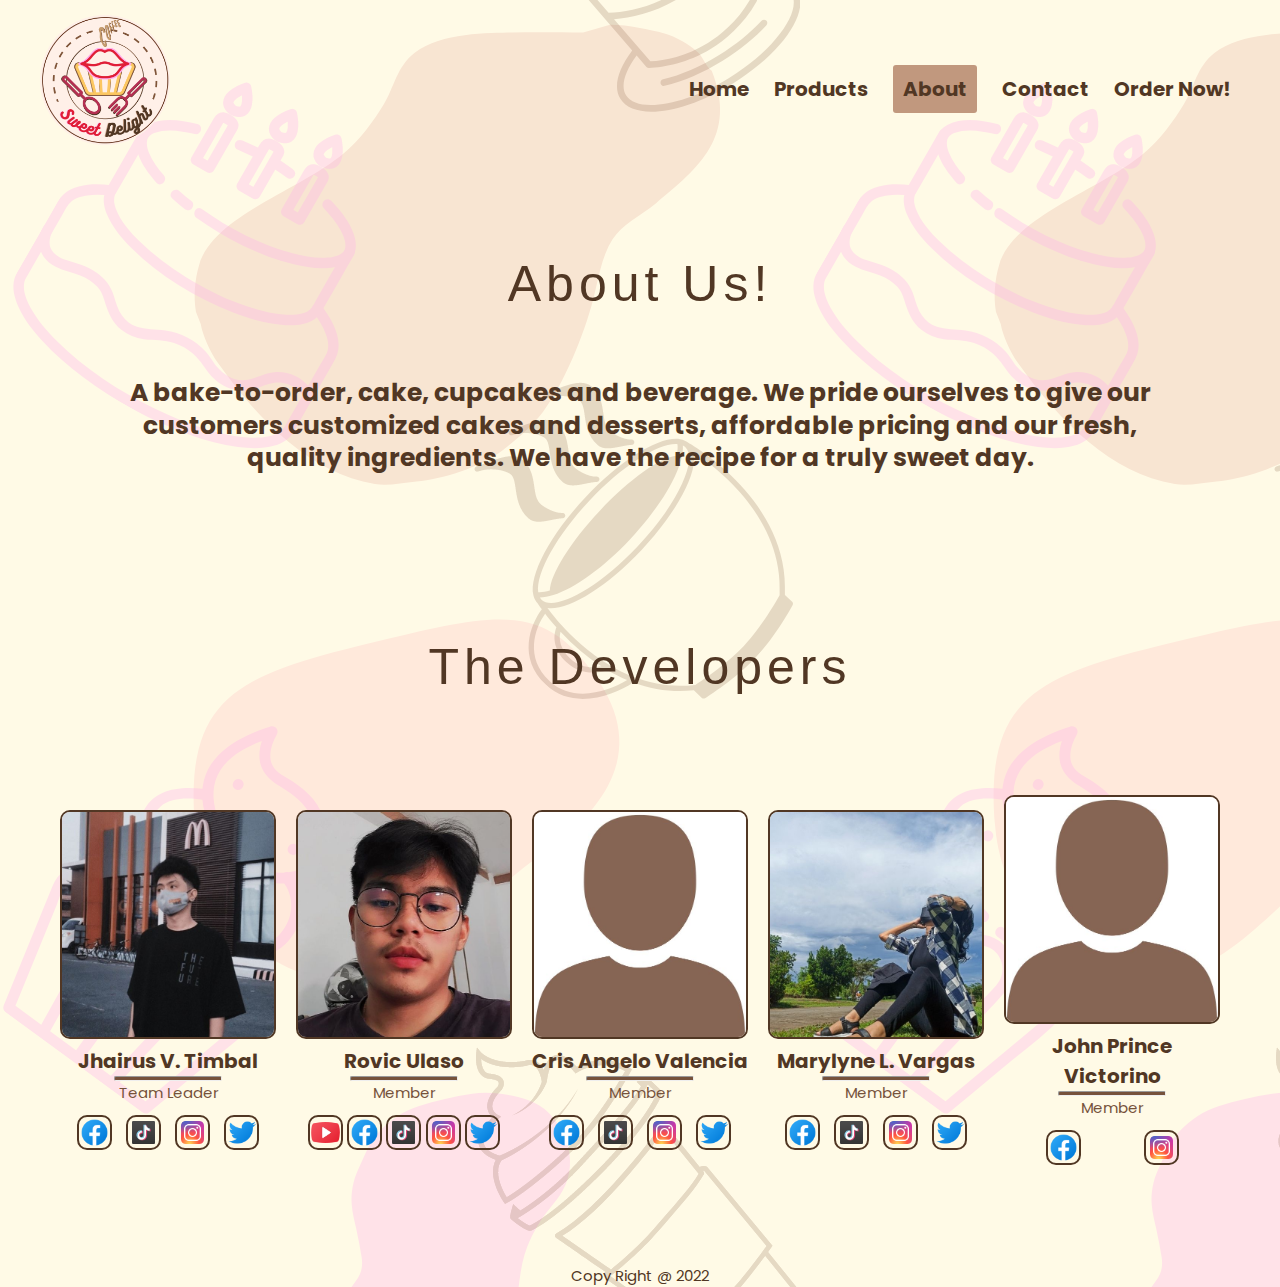
==== About.html @ 5ddcaf9d "Added new files" ====
<!DOCTYPE html>
<html>
<head>
	<meta charset="utf-8">
	<meta name="viewport" content="width=device-width, initial-scale=1">
	<link rel="preconnect" href="https://fonts.googleapis.com">
	<link rel="preconnect" href="https://fonts.gstatic.com" crossorigin>
	<link href="https://fonts.googleapis.com/css2?family=Poppins:wght@600&display=swap" rel="stylesheet">
	<link href="http://fonts.cdnfonts.com/css/bukhari-script" rel="stylesheet">
	<link rel="stylesheet" type="text/css" href="style.css">

<title>About</title>

</head>

<body>

<div class="container">
<div class="navbar">
	<div class="logo">
		<img src="image/2Logo.png" width="130px">
	</div>
	<nav>
	<ul id="MenuItems">
    		<li><a href="Homepage.html">Home</a></li>
    		<li><a href="Products.html">Products</a></li>
    		<li class="active"><a href="About.html">About</a></li>
    		<li><a href="Contacts.html">Contact</a></li>
    		<li><a href="OrderNow.html">Order Now!</a></li>
	</ul>
	</nav>
		<img src="image/1MenuBar.png" class="menu-icon" onclick="menutoggle()">
</div>

<div class="container">
	<div class="col-12">
		<h1>About Us!</h1>
		<p>A bake-to-order, cake, cupcakes and beverage. We pride ourselves to give our customers
		customized cakes and desserts, affordable pricing and our fresh, quality ingredients. We have the recipe for a 
		truly sweet day.</p>
	</div>
</div>






<div class="small-container2">
	<div class="col-12">
		<h1>The Developers</h1>
	</div>
	<div class="row">
		<div class="col-11">
			<img src="profiles/prof (1).jpg"></a>
			 <h4>Jhairus V. Timbal</h4>
			 <hr>
			 <p>Team Leader</p>
			 <ul>
				<li><a href="https://www.facebook.com/jhaaaaaaaaaaaaiiiiiiiiiiiiiiii"><img src="social media logo/FacebookIcon.png"></a></li>
				<li><a href="https://www.tiktok.com/@badjhaiii"><img src="social media logo/TiktokIcon.png"></a></li>
				<li><a href="https://www.instagram.com/badjhaii/"><img src="social media logo/InstagramIcon.png"></a></li>
				<li><a href="https://twitter.com/tmbljhrs"><img src="social media logo/TeitteriCon.png"></a></li>
			</ul>
		</div>

	<div class="col-11">
		<img src="profiles/prof (2).jpg">
		<h4>Rovic Ulaso</h4>
		<hr>
			 <p>Member</p>
			 <ul>
				<li><a href=""><img src="social media logo/YoutubeIcon.png"></a></li>
				<li><a href="https://www.facebook.com/profile.php?id=100008683369124"><img src="social media logo/FacebookIcon.png"></a></li>
				<li><a href=""><img src="social media logo/TiktokIcon.png"></a></li>
				<li><a href=""><img src="social media logo/InstagramIcon.png"></a></li>
				<li><a href=""><img src="social media logo/TeitteriCon.png"></a></li>
			</ul>
	</div>

	<div class="col-11">
		<img src="profiles/prof (3).jpg">
		<h4>Cris Angelo Valencia</h4>
		<hr>
			 <p>Member</p>
			 <ul>
				<li><a href="https://www.facebook.com/ValenciaCrisangelo"><img src="social media logo/FacebookIcon.png"></a></li>
				<li><a href="https://www.tiktok.com/@crisangelovalencia"><img src="social media logo/TiktokIcon.png"></a></li>
				<li><a href="https://www.instagram.com/cris.angelooo/"><img src="social media logo/InstagramIcon.png"></a></li>
				<li><a href="https://twitter.com/Crsnglo16"><img src="social media logo/TeitteriCon.png"></a></li>
			</ul>
	</div>

	<div class="col-11">
		<img src="profiles/prof (4).jpg">
		<h4>Marylyne L. Vargas</h4>
		<hr>
			 <p>Member</p>
			 <ul>
				<li><a href="https://www.facebook.com/marylyne.vargas/"><img src="social media logo/FacebookIcon.png"></a></li>
				<li><a href="https://www.tiktok.com/@mary.meeeeee0"><img src="social media logo/TiktokIcon.png"></a></li>
				<li><a href="https://www.instagram.com/mrylyne_v/"><img src="social media logo/InstagramIcon.png"></a></li>
				<li><a href="https://twitter.com/Mary_Vargasss"><img src="social media logo/TeitteriCon.png"></a></li>
			</ul>
	</div>

	<div class="col-11">
		<img src="profiles/prof (5).jpg">
		<h4>John Prince Victorino</h4>
		<hr>
			 <p>Member</p>
			 <ul>
				<li><a href="https://www.facebook.com/prince.victorino.16"><img src="social media logo/FacebookIcon.png"></a></li>
				<li><a href="https://www.instagram.com/jay_p_v/"><img src="social media logo/InstagramIcon.png"></a></li>
			</ul>
	</div>

</div>

<div class="footers">
	<p><br>Copy Right @ 2022</p>
</div>


<script src="script.js"></script>
</body>
</html>
---- style.css ----
*{
    margin: 0;
    padding: 0;
    box-sizing: border-box;
}
body{
    font-family: 'Poppins', sans-serif;
    color: #513724;
	background: url("image/1Background.png");
}
.navbar{
	display: flex;
	align-items: center;
	padding: 15px;
}
nav{
    flex: 1;
    text-align: right;
}
nav ul{
    display: inline-block;
    list-style-type: none;
    font-size: 20px;
}
nav ul li{
    display: inline-block;
	font-weight: bold;
	padding: 10px;
}
nav ul li:hover{
	background-color: #C1987E;
  	color: #513724;
	padding: 10px;
	border-radius: 3px;
}
nav ul li.active a{
	background-color: #C1987E;
  	color: #513724;
	padding: 10px;
	border-radius: 3px;
}
a{
    text-decoration: none;
    color: #513724;
}
.container{
	max-width: 1300px;
	margin: auto;
	padding-left: 25px;
	padding-right: 25px;
}
.row{
    display: flex;
    align-items: center;
    flex-wrap: wrap;
    justify-content: space-around;
	overflow: hidden;
}
.row-1{
    display: flex;
    align-items: center;
    flex-wrap: wrap;
    justify-content: space-around;
}
.col-2{
    flex-basis: 50%;
    min-width: 300px;
}
.col-2 h1{
    font-size: 70px;
    margin: 25px 0;
	font-family: 'Bukhari Script', sans-serif;
  	letter-spacing: 5px;
	line-height: 1.5;
	font-weight: 200;                                     
}
.col-2 p{
    font-size: 20px;
    line-height: 1.3;
    margin: 25px 0;
	font-weight: bold;
}
.btn{
    display: inline-block;
    background: #513724;
    color: white;
    padding: 8px 30px;
    margin: 30px 0;
    border-radius: 30px;
	transition: background 0.5s;
}
.btn:hover{
	background: #C1987E;
	color: #513724; 
}
.categories{
  	margin: 70px 0;
}
.col-3{
    flex-basis: 30%;
   	min-width: 250px;
   	margin-bottom: 30px;
}
.col-3 img{
   	width: 100%;
	border-radius: 10px;
	border: 2px solid #513724;
}
.small-container2{
	max-width: 1450px;
	margin: auto;
	padding-left: 25px;
	padding-right: 25px;
	overflow: hidden;
}
.col-10{
	flex-basis: 20%;
	padding: 10px;
	min-width: 200px;
	margin-bottom: 50px;
	transition: transform 0.5s;
	cursor: pointer;
	position: relative;
}
.col-10 img{
	width: 100%;
	border-radius: 10px;
	border: 2px solid #513724;
}
.col-10 h4{
    font-size: 19px;
    color: #513724;
}
.col-10 p{
    font-size: 15px;
    color: #828183;
}

/*--------------------------------------------------------------
#homepage hover design
--------------------------------------------------------------*/

.col-10::before,
.col-10::after {
  content: '';
  height: 80%;
  width: 80%;
  position: absolute;
  transition: all .35s ease;
  opacity: 0;
}

.col-10::before {
  content: '';
  right: 0;
  top: 0;
  border-top: 3px solid #C1987E;
  border-right: 3px solid #513724;
  transform: translate(-100%, 50%);
}

.col-10:after {
  content: '';
  left: 0;
  bottom: 0;
  border-bottom: 3px solid #513724;
  border-left: 3px solid #C1987E;
  transform: translate(100%, -50%)
}

.col-10:hover:before,
.col-10:hover:after{
  transform: translate(0,0);
  opacity: 1;
}

.col-10:hover {
  color: #513724;
}
/*--------------------------------------------------------------
#homepage hover design -END
--------------------------------------------------------------*/
.title{
    text-align: center;
    margin: 0 auto 80px;
    position: relative;
    line-height: 60px;
	font-size: 30px;
}
.title::after{
  	content: '';
   	background: red;
   	width: 90px;
   	height: 5px;
   	border-radius: 5px;
   	position: absolute;
   	bottom: 0;
   	left: 50%;
   	transform: translateX(-50%);
}

#myBtn {
  	display: none;
  	position: fixed;
  	bottom: 10px;
  	right: 30px;
  	z-index: 99;
  	font-size: 15px;
  	border: none;
  	outline: none;
  	background-color: transparent;
  	color: #513724;
  	cursor: pointer;
  	padding: 15px;
  	border-radius: 4px;
}
#myBtn:hover {
  	background-color: #C1987E;
}
.footer{
	background: #906f5e;
	color: #FFF0E8;
	font-size: 14px;
	padding: 10px 0px 10px;
}
.footer p{
	color: #FFF0E8;
}
.footer h3{
	color: #FFF0E8;
	margin-bottom: 10px;
}
.footer-col-1, footer-col-2, footer-col-3{
	min-width: 100px;
	margin-bottom: 5px;
}
.footer-col-1{
	flex-basis: 20%;
}
.footer-col-2{
	flex: 0;
	text-align: center;
}
.footer-col-2 img{
	width: 120px;
}
.footer-col-3{
	flex-basis: 20%;
	text-align: center;
}
ul{
	list-style-type: none;
	font-size: 14px;
}

.small-container{
	max-width: 1080px;
	margin: auto;
	padding-left: 25px;
	padding-right: 25px;
}
.containers{
	max-width: 1700px;
	padding-left: 25px;
	padding-right: 25px;
}
.menu-icon{
 	width: 25px;
	margin-left: 20px;
	display: none;
}


.single-product{
	margin-top: 80px;
}
.single-product .col-2{
	padding: 20px;
}
.single-product h4{
	margin: 20px 0;
	font-size: 22px;
	font-weight: bold;
}
.single-product select{
	display: block;
	padding: 10px;
	margin-top: 20px;
}
.single-product input{
	width: 50px;
	height: 40 px;
	padding-left: 10px;
	font-size: 20px;
	margin-right: 10px;
	border: 1px solid pink;
}
input:focus{
	outline: none;
}
.small-img-row{
	display: flex;
	justify-content: space-between;
}
.small-img-col{
	flex-basis: 24%;
	cursor: pointer;
}
.col-4{
	flex-basis: 25%;
	padding: 10px;
	min-width: 200px;
	margin-bottom: 50px;
	transition: transform 0.5s;
	cursor: pointer;
	display: none;
	position: relative;
}
.col-4 img{
	width: 100%;
	border-radius: 10px;
	border: 2px solid #513724;
}
.col-4 h4{
    font-size: 19px;
    color: #513724;
}
.col-4 p{
    font-size: 15px;
    color: #828183;
}


/*--------------------------------------------------------------
#col-4 hover design
--------------------------------------------------------------*/
.col-4::before,
.col-4::after {
  content: '';
  height: 80%;
  width: 80%;
  position: absolute;
  transition: all .35s ease;
  opacity: 0;
}

.col-4::before {
  content: '';
  right: 0;
  top: 0;
  border-top: 3px solid #C1987E;
  border-right: 3px solid #513724;
  transform: translate(-100%, 50%);
}

.col-4:after {
  content: '';
  left: 0;
  bottom: 0;
  border-bottom: 3px solid #513724;
  border-left: 3px solid #C1987E;
  transform: translate(100%, -50%)
}

.col-4:hover:before,
.col-4:hover:after{
  transform: translate(0,0);
  opacity: 1;
}

.col-4:hover {
  color: #513724;
}

/*--------------------------------------------------------------
#col-4 hover design -END
--------------------------------------------------------------*/

.col-11{
	flex-basis: 20%;
	padding: 10px;
	min-width: 200px;
	margin-bottom: 50px;
	transition: transform 0.5s;
}
.col-11 img{
	width: 100%;
	border-radius: 10px;
	border: 2px solid #513724;
}
.col-11 h4{
    font-size: 20px;
    color: #513724;
	text-align: center;
}
.col-11 p{
    font-size: 15px;
    color: #76523B;
	text-align: center;
	margin-bottom: 5%;
}
.col-11 ul{
	text-align: center;
	margin: 10px;
	display: flex;
	justify-content: space-around;
}
.col-11 ul li{
	color: #513724;
	width: 35px;
	display: inline-block;
	cursor: pointer;
}
.col-11 hr{
	color: #76523B;
	background-color: #76523B;
	border-color: none;
	width: 50%;
	height: 5px;
	border-radius: 2px;
	margin: 0 25% 0 25%;
}
h6{
	text-align: left;
    margin: 15px;
	margin-top: 50px;
    position: relative;
    line-height: 60px;
	font-size: 30px;
}
/*--------------------------------------------------------------
#contacts design
--------------------------------------------------------------*/
.col-12{
    flex-basis: 60%;
    min-width: 300px;
	text-align: center;
	padding: 50px;
}
.col-12 h1{
    font-size: 50px;
    padding: 30px;
	font-family: 'Bukhari Script', sans-serif;
  	letter-spacing: 5px;
	line-height: 1.5;
	font-weight: 200;                                 
}
.col-12 p{
    font-size: 25px;
    line-height: 1.3;
    padding: 25px;
	font-weight: bold;
}
.col-12 p1{
    font-size: 15px;
    padding: 5px;
}
.col-12 iframe{
	margin: 10px;
	border-radius: 10px;
	border: 5px solid #513724;
	width: 100%;
}

.col-12 ul{
	font-size: 18px;
    padding: 25px;
	font-weight: bold;
	cursor: pointer;
}
.col-12 ul li{
	cursor: pointer;
}
.footers p{
	font-size: 15px;
	text-align: center;
}
/*--------------------------------------------------------------
#contacts design -END
--------------------------------------------------------------*/



/*--------------------------------------------------------------
# products filter
--------------------------------------------------------------*/

.row-2{
	justify-content: center;
}
button.btn1{
	margin-left: 7px;
	margin-right: 7px;
}
.btn1{
    display: flex;
	justify-content: center;
	background: #513724;
    color: white;
    padding: 8px 20px;
	margin-bottom: 20px;
    border-radius: 30px;
	font-weight: bold;
	font-size: 18px;
	transition: background 0.5s;
	border-style: hidden;
	cursor: pointer;
}
.btn1:hover{
	background: #C1987E;
	color: #513724; 
}
.btn1.active1 {
	background-color: #C1987E;
  	color: #513724;
	padding: 8px 30px;
	border-radius: 30px;
}
.show{
	display: block;
}
form input{
	padding: 10px;
	margin-bottom: 10px;
	font-size: 15px;
	width: 100%;
	border-radius: 5px #513724;
}






/*--------------------------------------------------------------
#order Now design
--------------------------------------------------------------*/

.col-14{
    flex-basis: 60%;
    min-width: 300px;
	text-align: center;
	padding-top: 10px;
}
.col-14 h1{
    font-size: 50px;
    padding: 20px;
	font-family: 'Bukhari Script', sans-serif;
  	letter-spacing: 5px;
	font-weight: 200;                                 
}
.col-14 p{
    font-size: 25px;
    line-height: 1.3;
    padding: 25px;
	font-weight: bold;
}
.wrapper{
    width: 1000px;
    max-width: 100%;
    padding: 40px;
    border-radius: 5px;
    margin: 50px auto 50px;
    position: relative;
    background: #513724;
}
.wrapper h2{
    font-size: 24px;
    line-height: 24px;
    text-align: center;
}
.wrapper h5{
    font-size: 12px;
    padding: 15px;
    margin-bottom: 30px;
    text-align: center;
}
.input-group{
    margin-bottom: 12px;
    width: 100%;
    position: relative;
    display: flex;
    flex-direction: row;
    padding: 10px 0;
}
.input-box{
    width: 100%;
    margin-right: 12px;
    position: relative;
}
.input-box label{
    position: absolute;
    bottom: 43px;
	color: #ffc8a5;
	padding-top: 15px;
	padding-bottom: 10px;
}
.input-box:last-child{
    margin-right: 0;
}
.name{
    padding: 10px 10px 10px 40px;
    width: 100%;
    border: 1px solid #00000033;
    outline: none;
    letter-spacing: 1px;
    transition: 0.3s;
    border-radius: 3px;
    color: #333;
    box-shadow: inset 0 1px 1px 0 #0000001a;
}
.name:focus{
    -webkit-box-shadow:0 0 2px 1px #b1381a;
    -moz-box-shadow:0 0 2px 1px #b1511ad2;
    box-shadow:0 0 2px 1px #C1987E;
    border: 1px solid #C1987E;
}
.name:focus::-webkit-input-placeholder{
    color: #333;
}
.input-group i{
    height: 36px;
    width: 34px;
    display: flex;
    justify-content: center;
    align-items: center;
    position: absolute;
    top: 1px;
    left: 1px;
    color: #76523B	;
    border-radius: 2px 0 0 2px;
    transition: 0.3s;
    font-size: 18px;
    pointer-events: none;
    border-right: 1px solid #cccccc;
    border-bottom: none;
}
.name:focus + i{
    color: #C1987E;
    border-right: 1px solid #C1987E;
}
textarea{
    height: 125px;
}
.comm i{
    border: 1px solid #cccccc;
}
.comm label{
    bottom: 133px;
}
.btn2{
    background: #ffffff;
    border: 1px solid rgba(0,0,0,0.2);
    color: #76523B;
    outline: none;
    padding: 0 10px;
    height: 50px;
    cursor: pointer;
    border-radius: 3px;
    box-shadow: inset 0 1px 1px 0 rgba(255,255,255,0.6);
    letter-spacing: 1px;
    transition: 0.5s;
    width: 100%;
    font-size: 18px;
}
.btn2:hover, .btn2:focus{
    background-color: #ffc8a5;
}



/*--------------------------------------------------------------
#PopUp_Products Details design
--------------------------------------------------------------*/
.products-preview{
	position: fixed;
	top:0; left:0;
	min-height: 100vh;
	width: 100%;
	background: rgba(0,0,0,.8);
	display: none;
	align-items: center;
	justify-content: center;
 }
 
 .products-preview .preview{
	display: none;
	padding:2rem;
	text-align: center;
	background: url("image/1Background.png");
	position: relative;
	margin: 2rem;
	width: 50rem;
	border-radius: 5px;
 }
 .products-preview .preview h1{
    font-size: 45px;
    margin: 15px 0;
	font-family: 'Bukhari Script', sans-serif;
  	letter-spacing: 5px;
	line-height: 1.5;
	font-weight: 200;                                     
}
.products-preview .preview input{
	border-radius: 5px;
	border: 1px solid rgba(0,0,0,0.2);
	width: 30%;
	height: 30px;
	text-align: center;
}
.products-preview .preview h4{
    font-size: 25px;
    line-height: 1.3;
    margin: 15px;
	font-weight: bold;
}
.products-preview .preview p{
    font-size: 18px;
    line-height: 1.3;
    margin: 15px;
}
.products-preview .preview p6{
    font-size: 18px;
    line-height: 1.3;
    margin: 15px;
	color: gray;
}
.products-preview .preview.active{
	display: inline-block;
 }
.products-preview .preview img{
	width: 50%;
	border-radius: 10px;
	border: 2px solid #513724;
 }
.products-preview .preview .close-btn{
	position:absolute;
	right: 20px;
	top:20px;
	width:30px;
	height:30px;
	background: #513724;
	color:#fff;
	font-size: 25px;
	font-weight: 600;
	line-height:30px;
	text-align:center;
	border-radius:50%;
	cursor: pointer;
	
 }
.products-preview .preview .close-btn:hover{
	transform: rotate(60deg);
}
.products-preview .preview .btn{
	font-size: 15px;
	height: 30px;
	padding: 2px;
	width: 30%;
	margin: 3px;
}

.products-preview .preview .stars{
	padding: 10px;
	font-size: 25px;
 }
 
 .products-preview .preview .stars i{
	color:orangered;
}
 





/*--------------------------------------------------------------
#responsive website
--------------------------------------------------------------*/

@media only screen and (max-width: 1000px){
	nav ul{
		position: absolute;
		top: 100px;
		left: 0;
		background: #FFF0E8;
		width: 100%;
		overflow: hidden;
		transition: max-height 0.5s;
		z-index: 1;
	}
	nav ul li{
		display: block;
		margin-right: 50px;
		margin-top: 2px;
		margin-bottom: 2px;
	}
	nav ul li:hover{
		background-color: #C1987E;
		border-radius: 8px;
	}
	nav ul li.active{
		background-color: #C1987E;
		border-radius: 8px;
	}
	.col-2 h1{
		font-size: 50px;
		text-align: center;
	}
	.col-2{
		text-align: center;
	}
	.menu-icon{
		display: block;
		cursor: pointer;
	}
	.row{
		align-items: baseline;
		text-align: center;
	}
	.col-11 h4{
		font-size: 17px;
		text-align: center;
	}
	.col-12 h1{
		font-size: 40px;
		text-align: center;
		padding: 5px;
	}
	.col-12 p{
		font-size: 17px;
		text-align: center;
		padding: 5px;
	}
	.col-14{
		padding-top: 70px;
	}
	.col-14 h1{
		font-size: 40px;
		text-align: center;
		padding: 5px;
	}
	.col-14 p{
		font-size: 17px;
		text-align: center;
		padding: 5px;
	}
	.footer{
		font-size: 12px;
	}
	.footer-col-2 img{
		width: 100px;
	}
	.products-preview .preview h1{
		font-size: 35px;
	}
}
@media only screen and (max-width: 600px){
	.row{
		text-align: center;
	}
	.col-1, .col-2, .col-3{
		flex-basis: 100%;
	}
	.btn1{
		font-size: 13px;
		margin-top: 10px;
	}
}
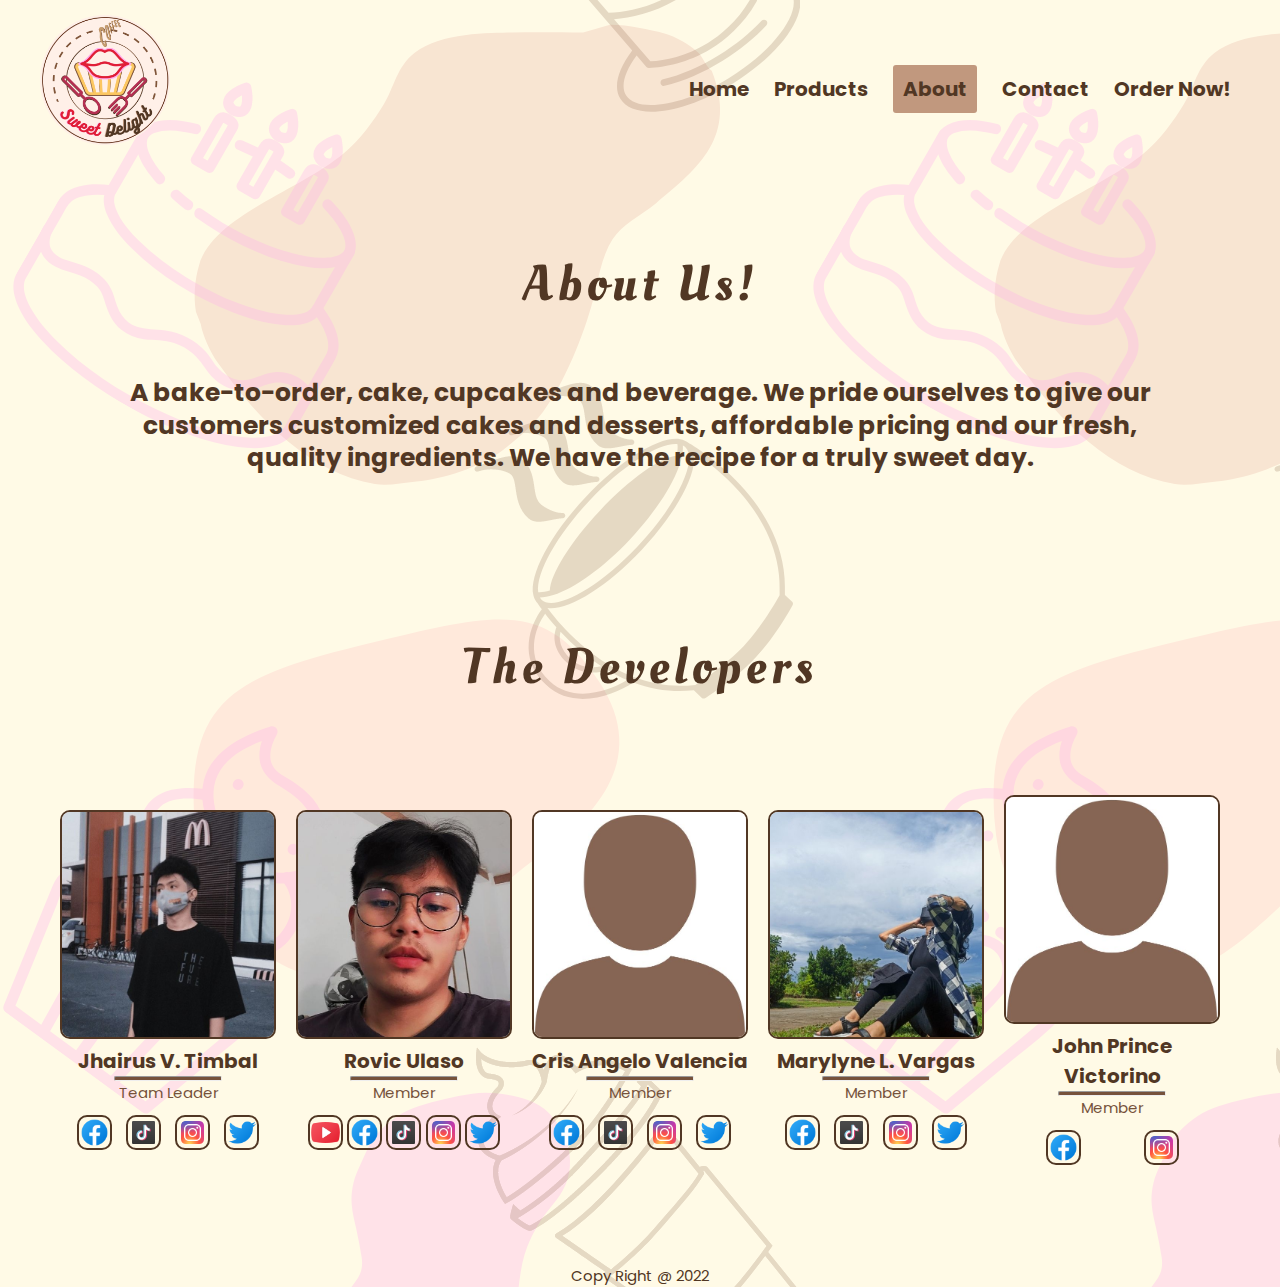
==== commit 1ec8e5b0: "little update" ====
--- a/About.html
+++ b/About.html
@@ -6,7 +6,7 @@
 	<link rel="preconnect" href="https://fonts.googleapis.com">
 	<link rel="preconnect" href="https://fonts.gstatic.com" crossorigin>
 	<link href="https://fonts.googleapis.com/css2?family=Poppins:wght@600&display=swap" rel="stylesheet">
-	<link href="http://fonts.cdnfonts.com/css/bukhari-script" rel="stylesheet">
+	<link href="https://fonts.googleapis.com/css2?family=Oleo+Script&display=swap" rel="stylesheet">
 	<link rel="stylesheet" type="text/css" href="style.css">
 
 <title>About</title>
@@ -22,7 +22,7 @@
 	</div>
 	<nav>
 	<ul id="MenuItems">
-    		<li><a href="Homepage.html">Home</a></li>
+    		<li><a href="index.html">Home</a></li>
     		<li><a href="Products.html">Products</a></li>
     		<li class="active"><a href="About.html">About</a></li>
     		<li><a href="Contacts.html">Contact</a></li>
--- a/style.css
+++ b/style.css
@@ -67,10 +67,10 @@
     min-width: 300px;
 }
 .col-2 h1{
-    font-size: 70px;
+	font-size: 80px;
     margin: 25px 0;
-	font-family: 'Bukhari Script', sans-serif;
-  	letter-spacing: 5px;
+	font-family: 'Oleo Script', cursive;
+  	letter-spacing: 3px;
 	line-height: 1.5;
 	font-weight: 200;                                     
 }
@@ -440,7 +440,7 @@
 .col-12 h1{
     font-size: 50px;
     padding: 30px;
-	font-family: 'Bukhari Script', sans-serif;
+	font-family: 'Oleo Script', cursive;
   	letter-spacing: 5px;
 	line-height: 1.5;
 	font-weight: 200;                                 
@@ -545,7 +545,7 @@
 .col-14 h1{
     font-size: 50px;
     padding: 20px;
-	font-family: 'Bukhari Script', sans-serif;
+	font-family: 'Oleo Script', cursive;
   	letter-spacing: 5px;
 	font-weight: 200;                                 
 }
@@ -696,7 +696,7 @@
  .products-preview .preview h1{
     font-size: 45px;
     margin: 15px 0;
-	font-family: 'Bukhari Script', sans-serif;
+	font-family: 'Oleo Script', cursive;
   	letter-spacing: 5px;
 	line-height: 1.5;
 	font-weight: 200;                                     
@@ -791,7 +791,7 @@
 	}
 	nav ul li{
 		display: block;
-		margin-right: 50px;
+		margin-right: 30px;
 		margin-top: 2px;
 		margin-bottom: 2px;
 	}
@@ -803,6 +803,9 @@
 		background-color: #C1987E;
 		border-radius: 8px;
 	}
+	.logo img{
+		width: 80px;
+	}
 	.col-2 h1{
 		font-size: 50px;
 		text-align: center;
@@ -832,6 +835,10 @@
 		text-align: center;
 		padding: 5px;
 	}
+	.col-12 ul li{
+		font-size: 15px;
+		text-align: center;
+	}
 	.col-14{
 		padding-top: 70px;
 	}
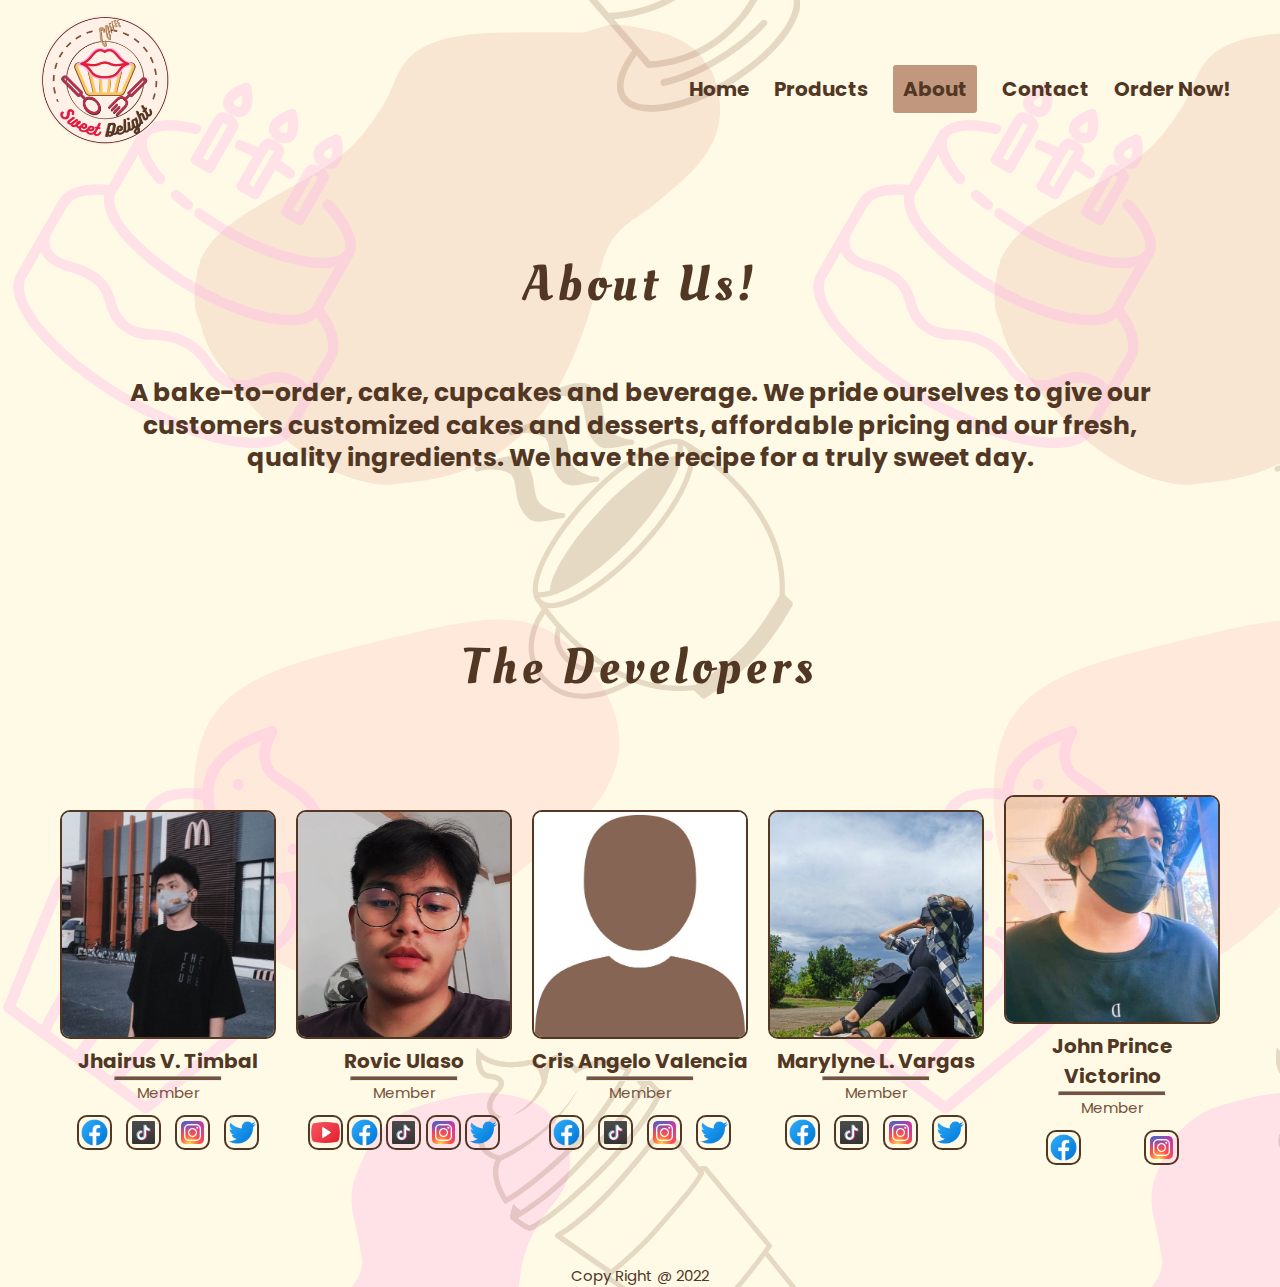
==== commit d43fa3e7: "update" ====
--- a/About.html
+++ b/About.html
@@ -55,7 +55,7 @@
 			<img src="profiles/prof (1).jpg"></a>
 			 <h4>Jhairus V. Timbal</h4>
 			 <hr>
-			 <p>Team Leader</p>
+			 <p>Member</p>
 			 <ul>
 				<li><a href="https://www.facebook.com/jhaaaaaaaaaaaaiiiiiiiiiiiiiiii"><img src="social media logo/FacebookIcon.png"></a></li>
 				<li><a href="https://www.tiktok.com/@badjhaiii"><img src="social media logo/TiktokIcon.png"></a></li>
